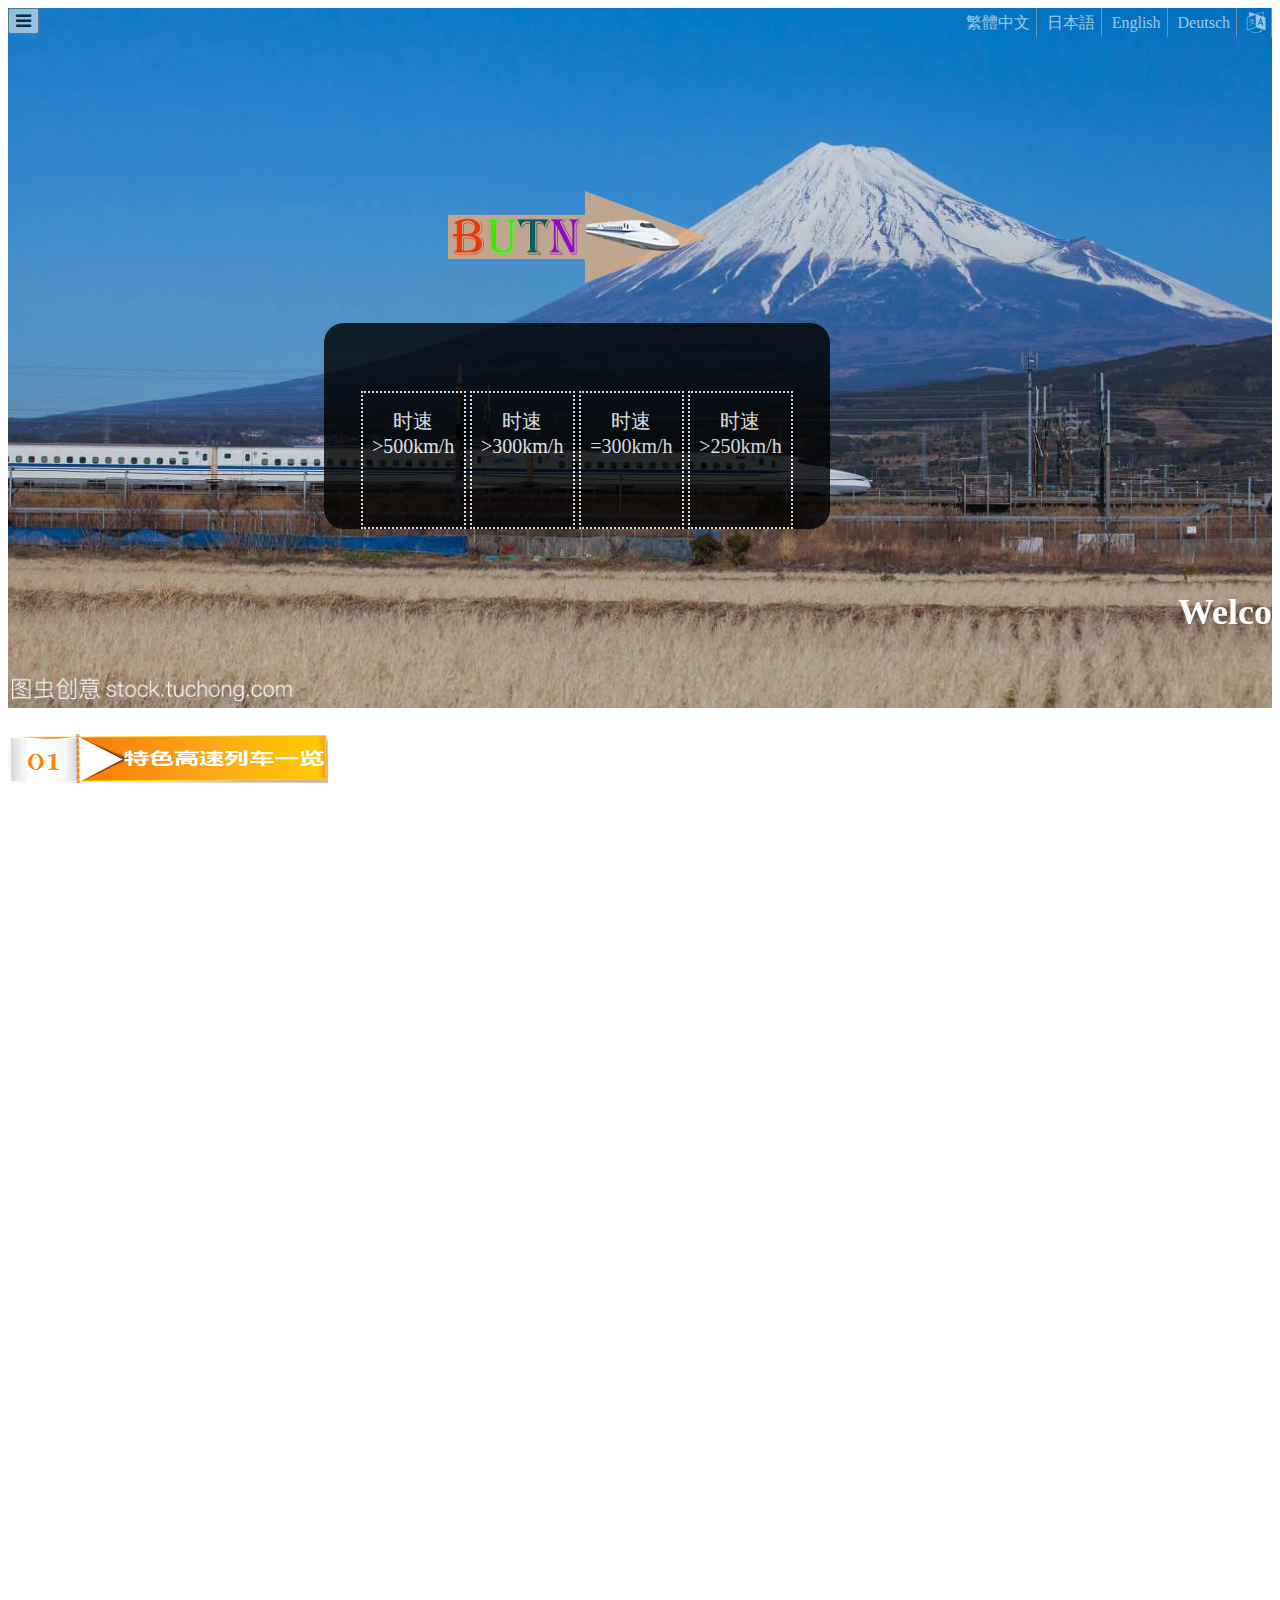
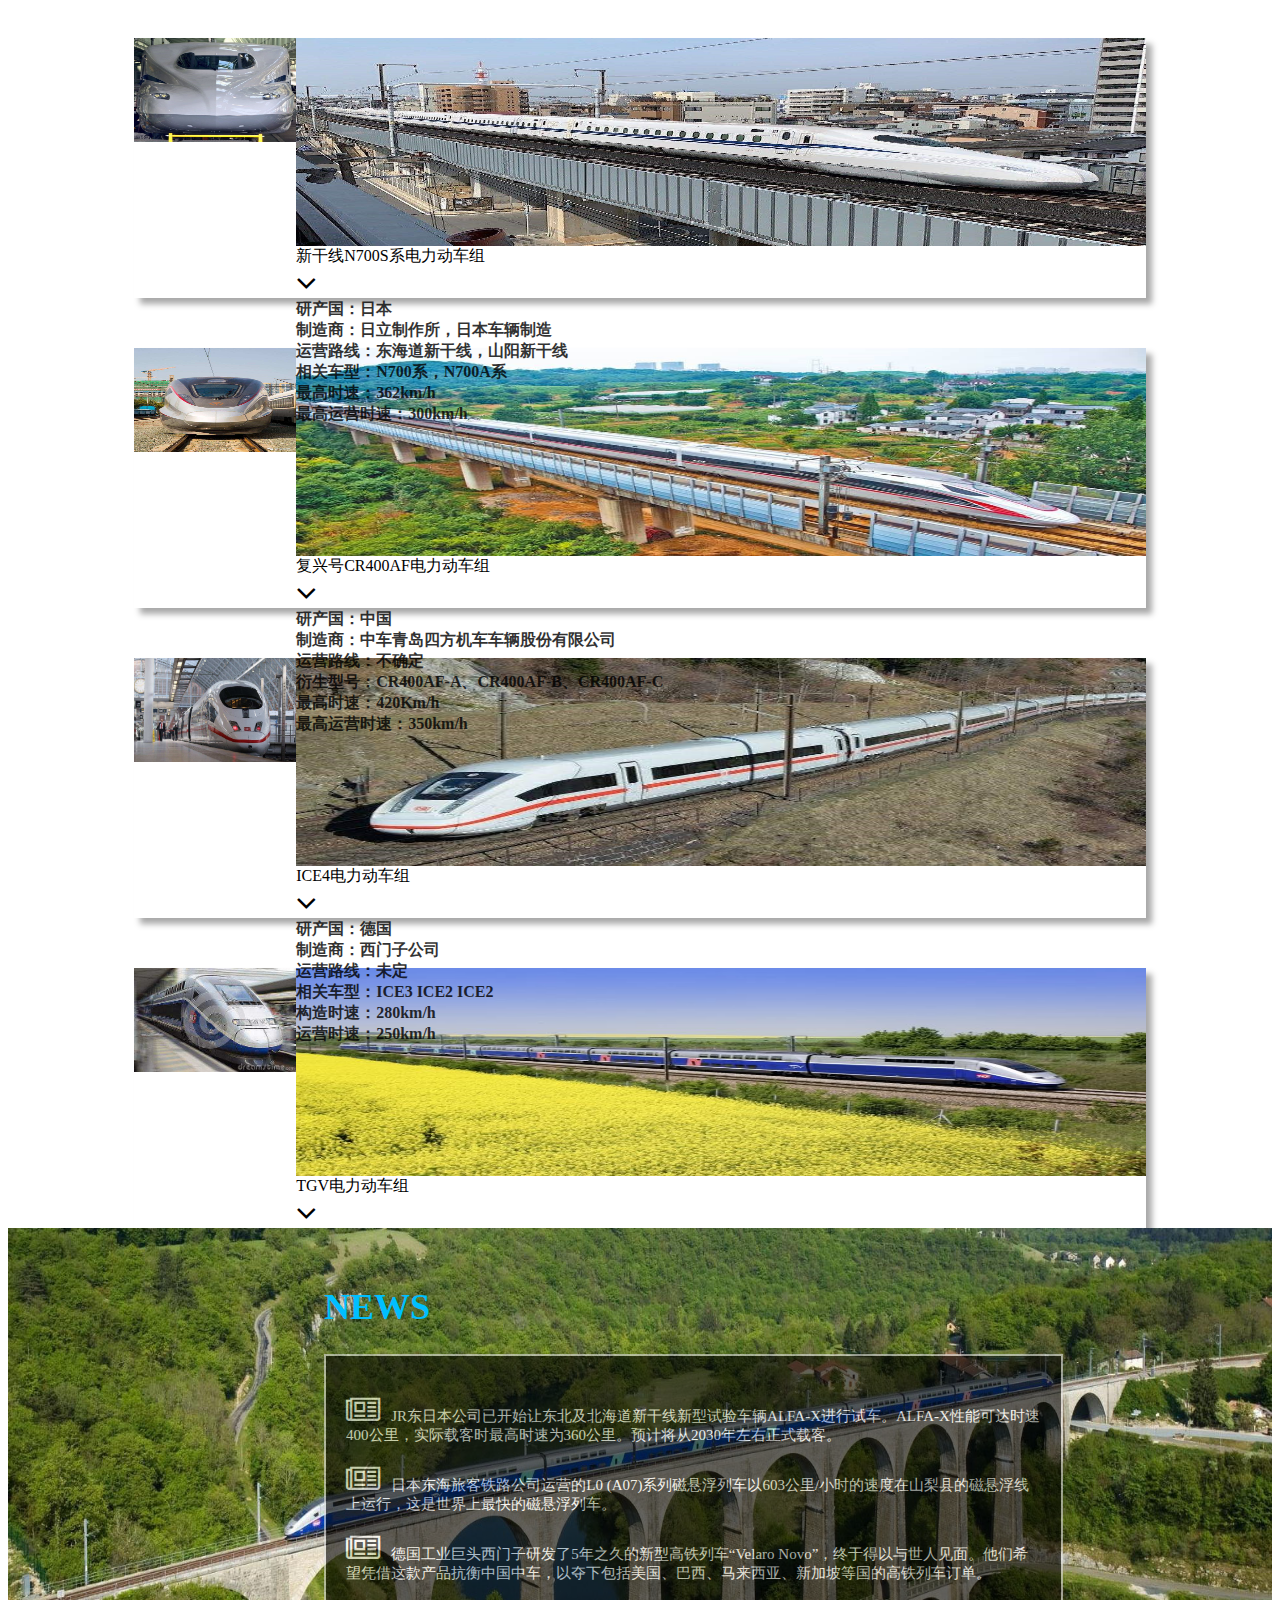
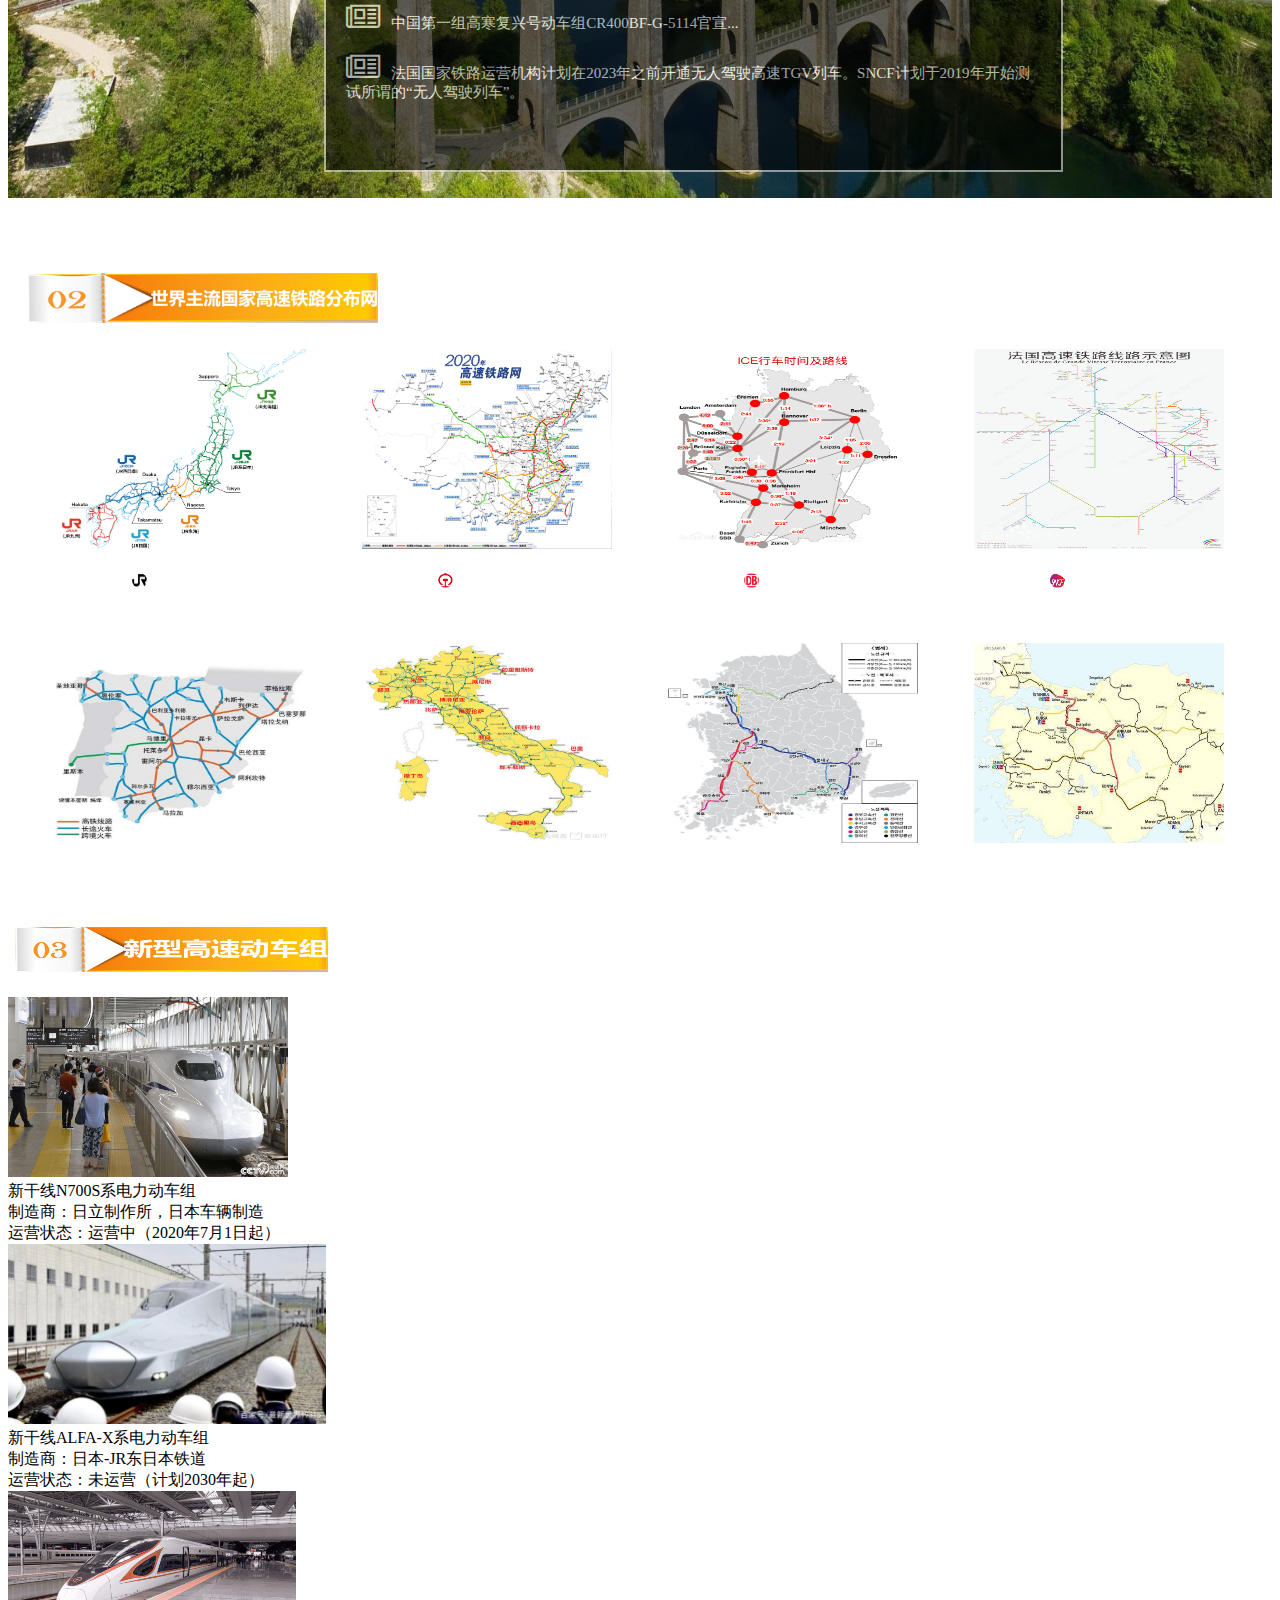
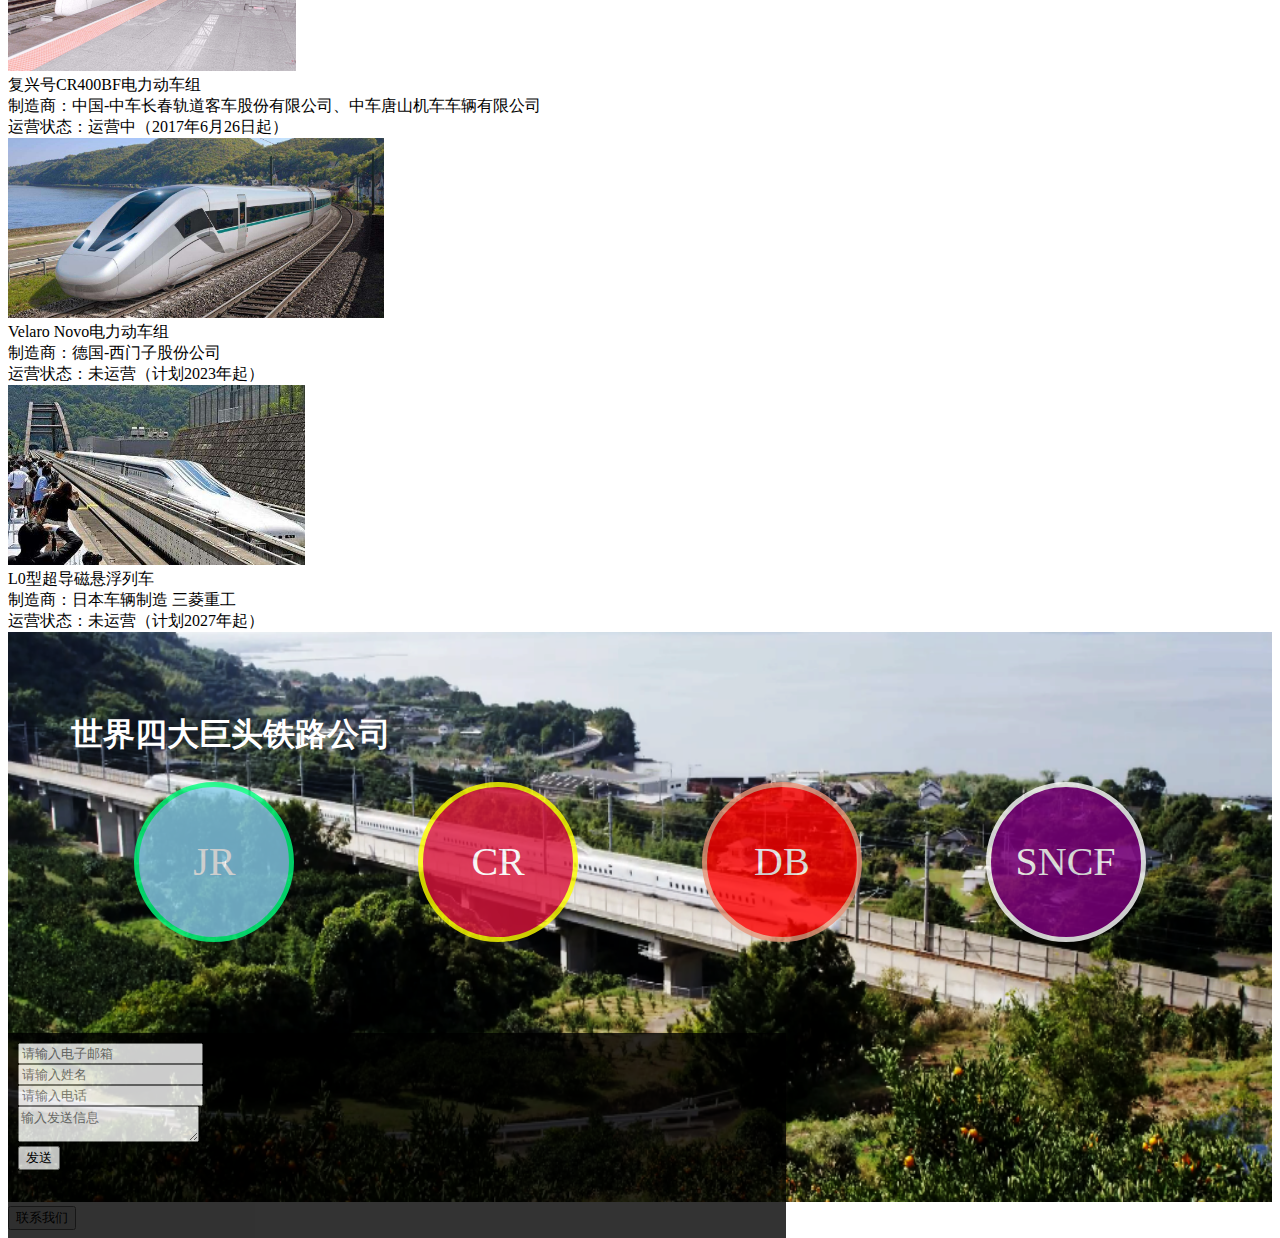
==== index.html @ 176cb18c "铁道文化" ====
<!DOCTYPE html>
<html lang="en">
<head>
    <meta charset="UTF-8">
    <meta name="viewport" content="width=device-width, initial-scale=1.0">
    <title>高铁文化</title>
    <link rel="stylesheet" href="https://cdn.jsdelivr.net/npm/bootstrap@4.5.0/dist/css/bootstrap.min.css" integrity="sha384-9aIt2nRpC12Uk9gS9baDl411NQApFmC26EwAOH8WgZl5MYYxFfc+NcPb1dKGj7Sk" crossorigin="anonymous">
    <link rel="stylesheet" href="css/index.css">
    <link rel="stylesheet" href="font-awesome/css/font-awesome.css">
    <link rel="icon" href="img/icon/LOGO2.png">
    
</head>
<body>
    <header>
      <div class="banner"><img src="img/banner1.jpg" width="100%" height="700"></div>
       <div class="nav">
           <button class="btn btn-dark" id="z-btn"><i class="fa fa-bars fa-lg" aria-hidden="true"></i></button>
           <div class="zhe">
            <a href="jr.html" target="_blank"><li>日本高速列车</li></a>
            <a href="cr.html" target="_blank"><li>中国高速列车</li></a>
            <a href="DB.html" target="_blank"><li>德国高速列车</li></a>
            <a href="SNCF.html" target="_blank"><li>法国高速列车</li></a>
           </div>
           <div class="lg">
               <a href="#" id="line"><span>繁體中文</span></a>
               <a href="#" id="line"><span>日本語</span></a>
               <a href="#" id="line"><span>English</span></a>
               <a href="#" id="line"><span>Deutsch</span></a>
               <a href="#" id="line"><span><i class="fa fa-language fa-lg" aria-hidden="true"></i></span></a>
           </div>
       </div>
       <div class="info">
           <div class="icon-text"><img src="img/icon/icon1.png"></div>
           <div class="information">
               <h4 class="text-center text-white">选择时速</h4>
               <span><a href="#">时速>500km/h</a></span>
               <span><a href="#">时速>300km/h</a></span>
               <span><a href="#">时速=300km/h</a></span>
               <span><a href="#">时速>250km/h</a></span>
           </div>
       </div>
       <div class="header-bottom">
         <marquee>Welcome to <strong>Bullet train</strong><img src="img/ICE3C.png" width="250" height="50"></marquee>
       </div>
       <div class="dialog">
           <img src="img/dialog1.png" width="170" height="70">
       </div>
    </header>
    <h5 class="text-right mt-0"><img src="img/title1.png" width="320" height="50"></h5>
    <div class="row mt-5 bg-light">
        <div class="col-3 bg-dark">
          <div class="menu-group">
            <h4>世界主流高铁动组车分类</h4>
            <div class="menu">
                <li class="title">JR日本新干线</li>
                <dl class="er">
                    <dt><i class="fa fa-minus" aria-hidden="true"></i> ALFA-X系</dt>
                    <dt><i class="fa fa-minus" aria-hidden="true"></i> L0型磁悬浮列车</dt>
                    <dt><i class="fa fa-minus" aria-hidden="true"></i> N700/N700S/N700A</dt>
                    <dt><i class="fa fa-minus" aria-hidden="true"></i> H5/E5系</dt>
                    <dt><i class="fa fa-minus" aria-hidden="true"></i> E6系</dt>
                    <dt><i class="fa fa-minus" aria-hidden="true"></i> E7/W7系</dt>
                    <dt><i class="fa fa-minus" aria-hidden="true"></i> 800系</dt>
                    <dt><i class="fa fa-minus" aria-hidden="true"></i> 700系</dt>
                    <dt><i class="fa fa-minus" aria-hidden="true"></i> 500系</dt>
                    <dt><i class="fa fa-minus" aria-hidden="true"></i> E4系</dt>
                    <dt><i class="fa fa-minus" aria-hidden="true"></i> E3系</dt>
                    <dt><i class="fa fa-minus" aria-hidden="true"></i> E2系</dt>
                    <dt><i class="fa fa-minus" aria-hidden="true"></i> 400系</dt>
                    <dt></dt>
                </dl>
                <li class="title">CR中国和谐/复兴号电力动车组</li>
                <dl class="er">
                    <dd><i class="fa fa-plus" aria-hidden="true"></i> CR系列（复兴号）</dd>
                    <dl class="er2">
                        <dt><i class="fa fa-minus" aria-hidden="true"></i> CR200J</dt>
                        <dt><i class="fa fa-minus" aria-hidden="true"></i> CR300AF/CR300BF</dt>
                        <dt><i class="fa fa-minus" aria-hidden="true"></i> CR400AF/CR400BF</dt>
                    </dl>
                    <dd><i class="fa fa-plus" aria-hidden="true"></i> CRH系列（和谐号）</dd>
                    <dl class="er2">
                        <dt><i class="fa fa-minus" aria-hidden="true"></i> CRH1</dt>
                        <dt><i class="fa fa-minus" aria-hidden="true"></i> CRH2</dt>
                        <dt><i class="fa fa-minus" aria-hidden="true"></i> CRH3</dt>
                        <dt><i class="fa fa-minus" aria-hidden="true"></i> CRH5</dt>
                        <dt><i class="fa fa-minus" aria-hidden="true"></i> CRH6</dt>
                        <dt><i class="fa fa-minus" aria-hidden="true"></i> CRH380</dt>
                    </dl>
                </dl>
                <li class="title">德国ICE电力动车组</li>
                <dl class="er">
                    <dt><i class="fa fa-minus" aria-hidden="true"></i> ICE1</dt>
                    <dt><i class="fa fa-minus" aria-hidden="true"></i> ICE2</dt>
                    <dt><i class="fa fa-minus" aria-hidden="true"></i> ICE3</dt>
                    <dt><i class="fa fa-minus" aria-hidden="true"></i> ICE4</dt>
                </dl>
                <li class="title">法国TGV电力动车组</li>
                <dl class="er">
                    <dt><i class="fa fa-minus" aria-hidden="true"></i> TGV3 V150</dt>
                    <dt><i class="fa fa-minus" aria-hidden="true"></i> TGV 4402</dt>
                    <dt><i class="fa fa-minus" aria-hidden="true"></i> 欧洲之星E320型</dt>
                </dl>
                

            </div><!--menu-->
        </div><!--menu-group-->
    </div><!--col-3-->
        <div class="col-9">
             <div class="train">
                <div class="icon"><img src="img/icon/N700.jpg" width="100%" height="100%" id="yuan"></div>
                <div class="box">
                    <div class="header"><img src="img/N700S.jpg" width="100%" height="100%"></div>
                    <div class="detail">
                        <p class="text-center">新干线N700S系电力动车组</p>
                        <p class="text-center" data-toggle="collapse" href="#collapseExample1"><i class="fa fa-angle-down fa-2x" aria-hidden="true"></i></p>
                        <div class="collapse" id="collapseExample1">
                            <div class="card card-body" style="opacity: 0.8;font-weight: bold;">
                               <div class="row">
                                   <div class="col-6">研产国：日本</div>
                                   <div class="col-6">制造商：日立制作所，日本车辆制造</div>
                                   <div class="col-6">运营路线：东海道新干线，山阳新干线</div>
                                   <div class="col-6">相关车型：N700系，N700A系</div>
                                   <div class="col-6">最高时速：362km/h</div>
                                   <div class="col-6">最高运营时速：300km/h</div>
                               </div>

                            </div>
                          </div>
                    </div>
                </div>
             </div>
             <div class="train">
                <div class="icon"><img src="img/icon/CR400AF.jpg" width="100%" height="100%"></div>
                <div class="box">
                    <div class="header"><img src="img/CR400AF.jpg" width="100%" height="100%"></div>
                    <div class="detail">
                        <p class="text-center">复兴号CR400AF电力动车组</p>
                        <p class="text-center" data-toggle="collapse" href="#collapseExample2"><i class="fa fa-angle-down fa-2x" aria-hidden="true"></i></p>
                        <div class="collapse" id="collapseExample2">
                            <div class="card card-body" style="opacity: 0.8;font-weight: bold;">
                               <div class="row">
                                   <div class="col-6">研产国：中国</div>
                                   <div class="col-6">制造商：中车青岛四方机车车辆股份有限公司</div>
                                   <div class="col-6">运营路线：不确定</div>
                                   <div class="col-6">衍生型号：CR400AF-A、CR400AF-B、CR400AF-C</div>
                                   <div class="col-6">最高时速：420Km/h</div>
                                   <div class="col-6">最高运营时速：350km/h</div>
                               </div>

                            </div>
                          </div>
                    </div>
                </div>
             </div>
             <div class="train">
                <div class="icon"><img src="img/icon/ICE3.jpg" width="100%" height="100%"></div>
                <div class="box">
                    <div class="header"><img src="img/ICE4.jpg" width="100%" height="100%"></div>
                    <div class="detail">
                        <p class="text-center">ICE4电力动车组</p>
                        <p class="text-center" data-toggle="collapse" href="#collapseExample3"><i class="fa fa-angle-down fa-2x" aria-hidden="true"></i></p>
                        <div class="collapse" id="collapseExample3">
                            <div class="card card-body" style="opacity: 0.8;font-weight: bold;">
                               <div class="row">
                                   <div class="col-6">研产国：德国</div>
                                   <div class="col-6">制造商：西门子公司</div>
                                   <div class="col-6">运营路线：未定</div>
                                   <div class="col-6">相关车型：ICE3 ICE2 ICE2</div>
                                   <div class="col-6">构造时速：280km/h</div>
                                   <div class="col-6">运营时速：250km/h</div>
                               </div>

                            </div>
                          </div>
                    </div>
                </div>
             </div>
             <div class="train">
                <div class="icon"><img src="img/icon/TGV.jpg" width="100%" height="100%"></div>
                <div class="box">
                    <div class="header"><img src="img/TGV.jpg" width="100%" height="100%"></div>
                    <div class="detail">
                        <p class="text-center">TGV电力动车组</p>
                        <p class="text-center" data-toggle="collapse" href="#collapseExample4"><i class="fa fa-angle-down fa-2x" aria-hidden="true"></i></p>
                        <div class="collapse" id="collapseExample4">
                            <div class="card card-body" style="opacity: 0.8;font-weight: bold;z-index: 10;">
                               <div class="row">
                                   <div class="col-6">研产国：法国</div>
                                   <div class="col-6">制造商：阿尔斯通公司 国营公司SNCF</div>
                                   <div class="col-6">技术出口：荷兰、韩国、西班牙、英国及美国</div>
                                   <div class="col-6">相关车型：N700系，N700A系</div>
                                   <div class="col-6">最高时速：574.8km/h</div>
                                   <div class="col-6">最高运营时速：320 km/h</div>
                               </div>

                            </div>
                          </div>
                    </div>
                </div>
             </div>


        </div><!--col-9-->
    </div><!--row-->

    <div class="news">
        <img src="img/302238.jpg" class="mt-3" width="100%" height="570">
        <div class="news-title">NEWS</div>
        <div class="news-content">
            <p><i class="fa fa-newspaper-o fa-2x" aria-hidden="true"></i>&nbsp;&nbsp;&nbsp;JR东日本公司已开始让东北及北海道新干线新型试验车辆ALFA-X进行试车。ALFA-X性能可达时速400公里，实际载客时最高时速为360公里。预计将从2030年左右正式载客。</p>
            <p><i class="fa fa-newspaper-o fa-2x" aria-hidden="true"></i>&nbsp;&nbsp;&nbsp;日本东海旅客铁路公司运营的L0 (A07)系列磁悬浮列车以603公里/小时的速度在山梨县的磁悬浮线上运行，这是世界上最快的磁悬浮列车。</p>
            <p><i class="fa fa-newspaper-o fa-2x" aria-hidden="true"></i>&nbsp;&nbsp;&nbsp;德国工业巨头西门子研发了5年之久的新型高铁列车“Velaro Novo”，终于得以与世人见面。他们希望凭借这款产品抗衡中国中车，以夺下包括美国、巴西、马来西亚、新加坡等国的高铁列车订单。</p>
            <p><i class="fa fa-newspaper-o fa-2x" aria-hidden="true"></i>&nbsp;&nbsp;&nbsp;中国第一组高寒复兴号动车组CR400BF-G-5114官宣... </p>
            <p><i class="fa fa-newspaper-o fa-2x" aria-hidden="true"></i>&nbsp;&nbsp;&nbsp;法国国家铁路运营机构计划在2023年之前开通无人驾驶高速TGV列车。SNCF计划于2019年开始测试所谓的“无人驾驶列车”。</p>
        </div>
    </div>
    <div class="map">
        <h4 class="mt-0"><img src="img/title2.png" width="350" height="50"></h4>
        <div class="map-body">
            <div class="map-item">
                <img src="img/jr-map.png" width="300" height="250">
                <div class="l-button"><a class="btn btn-success border" href="img/jr-map.png" target="_blank"><img src="img/JR.png" width="20" height="20">日本高速铁路</a></div>
            </div>
            <div class="map-item">
                <img src="img/中国高铁网 (2).png" width="300" height="250">
                <div class="l-button"><a class="btn btn-success border" href="img/中国高铁网 (2).png" target="_blank"><img src="img/CR.png" width="20" height="20">中国高速铁路</a></div>
            </div>
            <div class="map-item">
                <img src="img/德国高铁网.jpg" width="300" height="250">
                <div class="l-button"><a class="btn btn-success border" href="img/德国高铁网.jpg" target="_blank"><img src="img/DB.jpg" width="20" height="20">德国高速铁路</a></div>
            </div>
            <div class="map-item">
                <img src="img/法国高铁网.png" width="300" height="250">
                <div class="l-button"><a class="btn btn-success border" href="img/法国高铁网.png" target="_blank"><img src="img/SNCF.png" width="20" height="20">法国高速铁路</a></div>
            </div>
        </div>
        <div class="map-body2">
            <div class="map-item">
                <img src="img/西班牙高铁网.jpg" width="300" height="250">
                <div class="l-button"><a class="btn btn-success border" href="img/西班牙高铁网.jpg" target="_blank">AVE西班牙高速铁路</a></div>
            </div>
            <div class="map-item">
                <img src="img/意大利高铁线路.jpg" width="300" height="250">
                <div class="l-button"><a class="btn btn-success border" href="img/意大利高铁线路.jpg" target="_blank">TAV意大利高速铁路</a></div>
            </div>
            <div class="map-item">
                <img src="img/韩国高铁线路.jpg" width="300" height="250">
                <div class="l-button"><a class="btn btn-success border" href="img/韩国高铁线路.jpg" target="_blank">KTX韩国高速铁道</a></div>
            </div>
            <div class="map-item">
                <img src="img/土耳其高铁网.jpg" width="300" height="250">
                <div class="l-button"><a class="btn btn-success border" href="img/土耳其高铁网.jpg" target="_blank">土耳其高速铁路</a></div>
            </div>
        </div>
    </div>
    <h4 class="mt-0"><img src="img/title3.png" width="320" height="45"></h4>
       <div class="card-group text-center">
           <div class="card">
               <img src="img/N700S电力.jpg" height="180" class="rounded">
               <div class="card-body">
                   <p class="font-weight-bold">新干线N700S系电力动车组</h5>
                   <p>制造商：日立制作所，日本车辆制造</p>
                   <p>运营状态：运营中（2020年7月1日起）</p>
               </div>
           </div>
           <div class="card">
            <img src="img/ALFA-X系.jpeg" height="180" class="rounded">
            <div class="card-body">
                   <p class="font-weight-bold">新干线ALFA-X系电力动车组</p>
                   <p>制造商：日本-JR东日本铁道</p>
                   <p>运营状态：未运营（计划2030年起）</p>
            </div>
        </div>
        <div class="card">
            <img src="img/CR400BF.jpg" height="180" class="rounded">
            <div class="card-body">
                   <p class="font-weight-bold">复兴号CR400BF电力动车组</p>
                   <p>制造商：中国-中车长春轨道客车股份有限公司、中车唐山机车车辆有限公司</p>
                   <p>运营状态：运营中（2017年6月26日起）</p>
            </div>
        </div>
        <div class="card">
            <img src="img/Velaro Novo.jpg" height="180" class="rounded">
            <div class="card-body">
                   <p class="font-weight-bold">Velaro Novo电力动车组</p>
                   <p>制造商：德国-西门子股份公司</p>
                   <p>运营状态：未运营（计划2023年起）</p>
            </div>
        </div>
        <div class="card">
            <img src="img/L0型磁悬浮列车.jpg" height="180" class="rounded">
            <div class="card-body">
                   <p class="font-weight-bold">L0型超导磁悬浮列车</p>
                   <p>制造商：日本车辆制造 三菱重工</p>
                   <p>运营状态：未运营（计划2027年起）</p>
            </div>
        </div>

       </div>

    <footer class="foot">
        <img src="img/捕获.PNG" width="100%" height="570">
        <h1>世界四大巨头铁路公司</h1>
        <div class="foot-content">
            <div class="circle-group">
                <a href="https://www.jreast.co.jp/sc/" target="_blank"><div class="circle1" data-toggle="tooltip" data-placement="bottom" title="JR日本铁路公司">JR</div></a>
                <a href="http://www.china-railway.com.cn/" target="_blank"><div class="circle2" data-toggle="tooltip" data-placement="bottom" title="CR中国国家铁路集团有限公司">CR</div></a>
                <a href="https://www.bahn.de/p/view/index.shtml" target="_blank"><div class="circle3" data-toggle="tooltip" data-placement="bottom" title="DB德国联邦铁路公司">DB</div></a>
                <a href="https://www.sncf.com/fr" target="_blank"><div class="circle4" data-toggle="tooltip" data-placement="bottom" title="SNCF法国国营铁路公司">SNCF</div></a>
            </div>
               
        </div>
        <button type="button" id="btn" class="btn btn-success position-absolute" style="top: 60%;left: 0;" >联系我们</button>
        <form class="rounded" id="form" style="position: absolute;width:60%;height:185px;top: 67%;left: 0;padding: 10px;background-color: black;opacity: 0.8;">
            <div class="row">
                <div class="col-4">
                    <div class="form-group">
                        <input type="email" class="form-control" id="exampleFormControlInput1" placeholder="请输入电子邮箱">
                      </div>
                </div>
                <div class="col-4">
                    <div class="form-group">
                        <input type="text" class="form-control" id="exampleFormControlInput1" placeholder="请输入姓名">
                      </div>
                </div>
                <div class="col-4">
                    <div class="form-group">
                        <input type="tel" class="form-control" id="exampleFormControlInput1" placeholder="请输入电话">
                      </div>
                </div>
                <div class="col-12">
                    <div class="form-group">
                        <textarea class="form-control" id="exampleFormControlTextarea1" rows="2" placeholder="输入发送信息"></textarea>
                      </div>
                </div>
                <button type="submit" class="btn btn-secondary text-center ml-3">发送</button>
            </div>
         </form>
    </footer>


<script src="https://cdn.jsdelivr.net/npm/jquery@3.5.1/dist/jquery.slim.min.js" integrity="sha384-DfXdz2htPH0lsSSs5nCTpuj/zy4C+OGpamoFVy38MVBnE+IbbVYUew+OrCXaRkfj" crossorigin="anonymous"></script>
<script src="https://cdn.jsdelivr.net/npm/popper.js@1.16.0/dist/umd/popper.min.js" integrity="sha384-Q6E9RHvbIyZFJoft+2mJbHaEWldlvI9IOYy5n3zV9zzTtmI3UksdQRVvoxMfooAo" crossorigin="anonymous"></script>
<script src="https://cdn.jsdelivr.net/npm/bootstrap@4.5.0/dist/js/bootstrap.min.js" integrity="sha384-OgVRvuATP1z7JjHLkuOU7Xw704+h835Lr+6QL9UvYjZE3Ipu6Tp75j7Bh/kR0JKI" crossorigin="anonymous"></script>
<script>

    $("#z-btn").click(function(){
        $(".zhe").toggle("slow");
    });
    $(function () {
  $('[data-toggle="tooltip"]').tooltip()
})
$("#btn").click(function(){
    $("#form").toggle("slow");
});
$("#z-btn").hover(function(){
    $(".dialog").toggle("slow");
});
</script>
</body>
</html>
---- css/index.css ----
header{
    position: relative;
}
.banner{
    margin: 0px;
    padding: 0px;
}
.info{
    position: absolute;
    top: 26%;
    left: 25%;
    width: 40%;
    height: 45%;
}
.header-bottom{
    position: absolute;
    bottom: 10%;
    right:0;
    color: white;
    font-size: 36px;
    font-weight: bolder;
}
.information{
    background-color:black;
    opacity: 0.8;
    height: 65%;
    text-align: center;
    border-radius: 20px 20px 20px 20px;
}
.information span{
    display: inline-block;
    width: 20%;
    border: 2px dotted white;
    height: 58%;
    background-color:black;
    margin-top: 5%;
    padding-top: 3%;
    color: white;
    font-size: 20px;
}
.information span:hover{
    background-color:darkturquoise;
}
.dialog{
    position: absolute;
    top:6%;
    left: 1%;
    display: none;
}
.icon-text{
    text-align: center;
    height: 35%;
}
.nav{
    width: 100%;
    position: absolute;
    top: 0;
    left: 0;
    display: flex;
    justify-content: space-between;
    opacity: 0.6;
}
.lg{
    color: white;
    margin-top: 5px;
}
.lg>span{
    padding: 6px;
    display: inline-block;
    border-right: 1px solid darkgrey;
}
.lg>a:hover{
    color: red;
}
.lg>a{
    color: white;
    text-decoration: none;
    padding: 6px;
    border-right: 1px solid darkgrey;
}

li{
    list-style: none;
}
.zhe{
    position: absolute;
    padding-top: 10px;
    padding-bottom: 10px;
    top: 35px;
    left: 0;
    background-color: black;
   color: white;
   width: 10%;
   text-align: center;
   display: none;
}
a{
    color: white;
    text-decoration: none;
}
a:hover{
    color: white;
    text-decoration: none;
}
.zhe li{
    margin-top: 5px;
}
.zhe li:hover{
    background-color:red;
    border-radius: 10px 10px 10px 10px;
    color:cornsilk;
    text-decoration: none;
}
.menu{
    margin-top: 10px;
    padding: 10px;
}
.menu li{
    list-style: square;
}
.title{
    font-size: 17px;
}
.er{
    margin-left: 50px;
}
.er2{
    margin-left: 30px;
}
.train{
    display: flex;
    margin-left: 10%;
    margin-top: 50px;
    width: 80%;
    height: 280px;
    box-shadow:darkgray 6px 6px 6px;
}
.icon{
    width: 16%;
    height: 40%;
    background-color: darkred;
}
.box{
    width: 84%;
}
.header{
    width: 100%;
    height: 80%;
}
.menu-group{
   margin-top: 100px;
   height: 700px;
    overflow-y: scroll;
    color: white;
}
p{
    margin: 0px;
    padding: 0px;
}
.news{
    position: relative;
}
.news-content{
    position: absolute;
    width: 55%;
    height: 65%;
    top: 22%;
    left: 25%;
    background-color: black;
    border: 2px solid #E0E0E0;
    opacity: 0.6;
    color: white;
    padding: 20px;
}
.news-content p{
    margin-top: 20px;
    
}
.news-title{
    font-size: 36px;
    color:deepskyblue;
    font-weight: bolder;
    position: absolute;
    top: 10%;
    left: 25%;
}
.map{
    margin-top: 30px;
    padding: 20px;
}
.map>h4{
    color:dodgerblue;
}
.map-body{
    margin-top: 20px;
    display: flex;
    justify-content: space-around;
}
.map-body2{
    margin-top: 50px;
    display: flex;
    justify-content: space-around;
}
.l-button{
    margin-top: 20px;
    text-align: center;
}
.l-button img{
    border-radius: 50%;
} 
.border{
    border-radius: 20px 20px 20px 20px;
    width: 200px;
}
.card:hover{
    background-color:coral;
    border:2px solid coral;
    color: white;

}
.foot{
    position: relative;
}
.foot-content{
    position: absolute;
    width: 80%;
    height: 65%;
   /* background-color: black;*/
    opacity: 0.8;
    top: 25%;
    left: 10%;

}
.foot h1{
    position: absolute;
    top: 10%;
    left: 5%;
    color: white;
}
.circle-group{
    display: flex;
    justify-content: space-between;
}
.circle1,.circle2,.circle3,.circle4{
    width:150px;
    height: 150px;
    border-radius: 50%;
    color:white;
    font-size: 40px;
    text-align: center;
   line-height: 150px;
}
.circle1{
    background-color: skyblue;
    border:5px solid springgreen;
}
.circle2{
    background-color: crimson;
    border:5px solid yellow;
}
.circle3{
    background-color: red;
    border:5px solid darksalmon;
}
.circle4{
    background-color: purple;
    border:5px solid white;
}
#line:hover{
    text-decoration:underline;
}
/*媒体查询（响应式布局）*/
@media screen and (max-width:1366px) and (min-width:768px){
    .train{
        height: 260px;
    }
    .map-item img{

         width: 250px;
         height: 200px;

     }
     .border{
         width: 150px;
         font-size: 14px;
     }
     .news-content p{
         font-size: 15px;
     }
     .l-button img{
        width: 15px;
        height: 15px;
    } 
    .circle1,.circle2,.circle3,.circle4{
        width: 150px;
        height: 150px;
        line-height: 150px;
    }
    }
@media screen and (max-width:768px) and (min-width:320px){
    .train{
        height:180px;
    }
    .map-item img{ 
      width: 180px;
      height: 130px;
    }
    .news-content p{
        font-size: 12px;
    }
    .border{
        width: 120px;
        font-size: 8px;
    }
    .l-button img{
        width: 12px;
        height: 12px;
    } 
    .circle1,.circle2,.circle3,.circle4{
        width: 100px;
        height: 100px;
        line-height: 100px;
        font-size: 26px;
    }
}
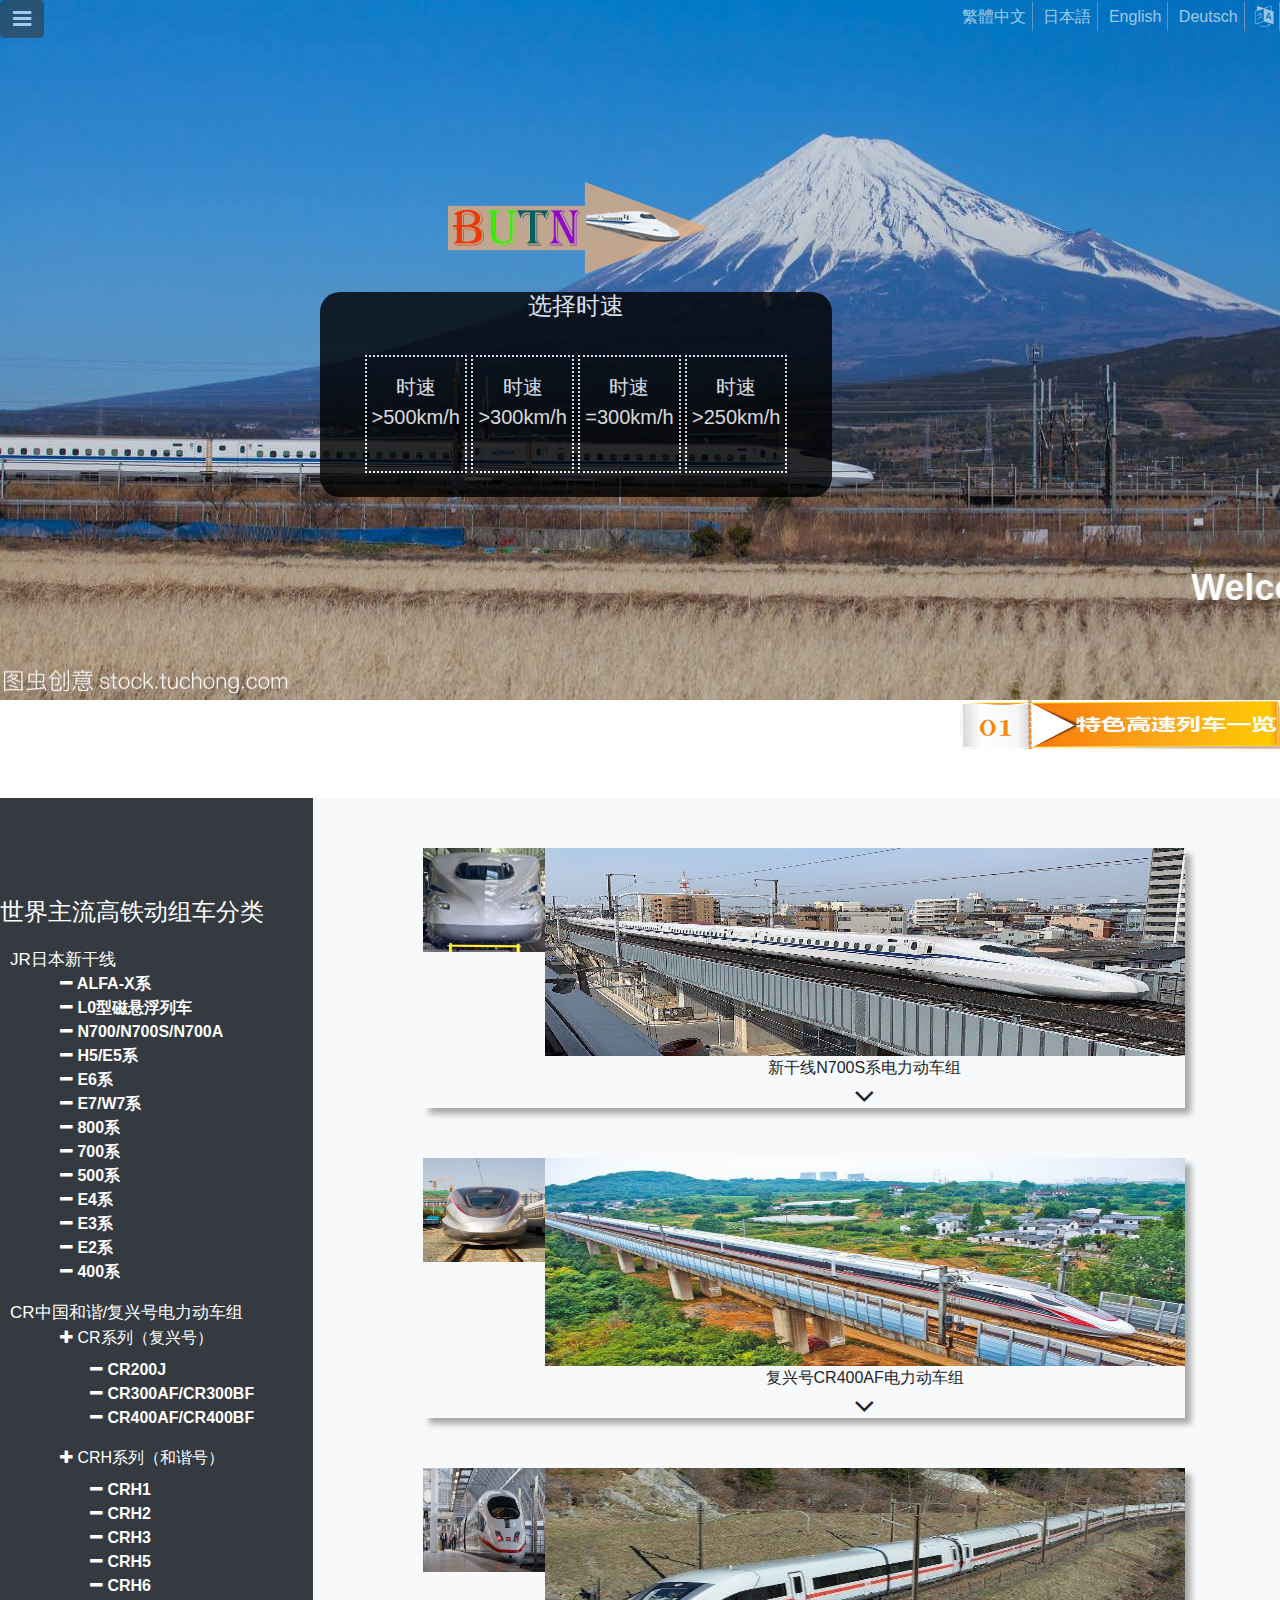
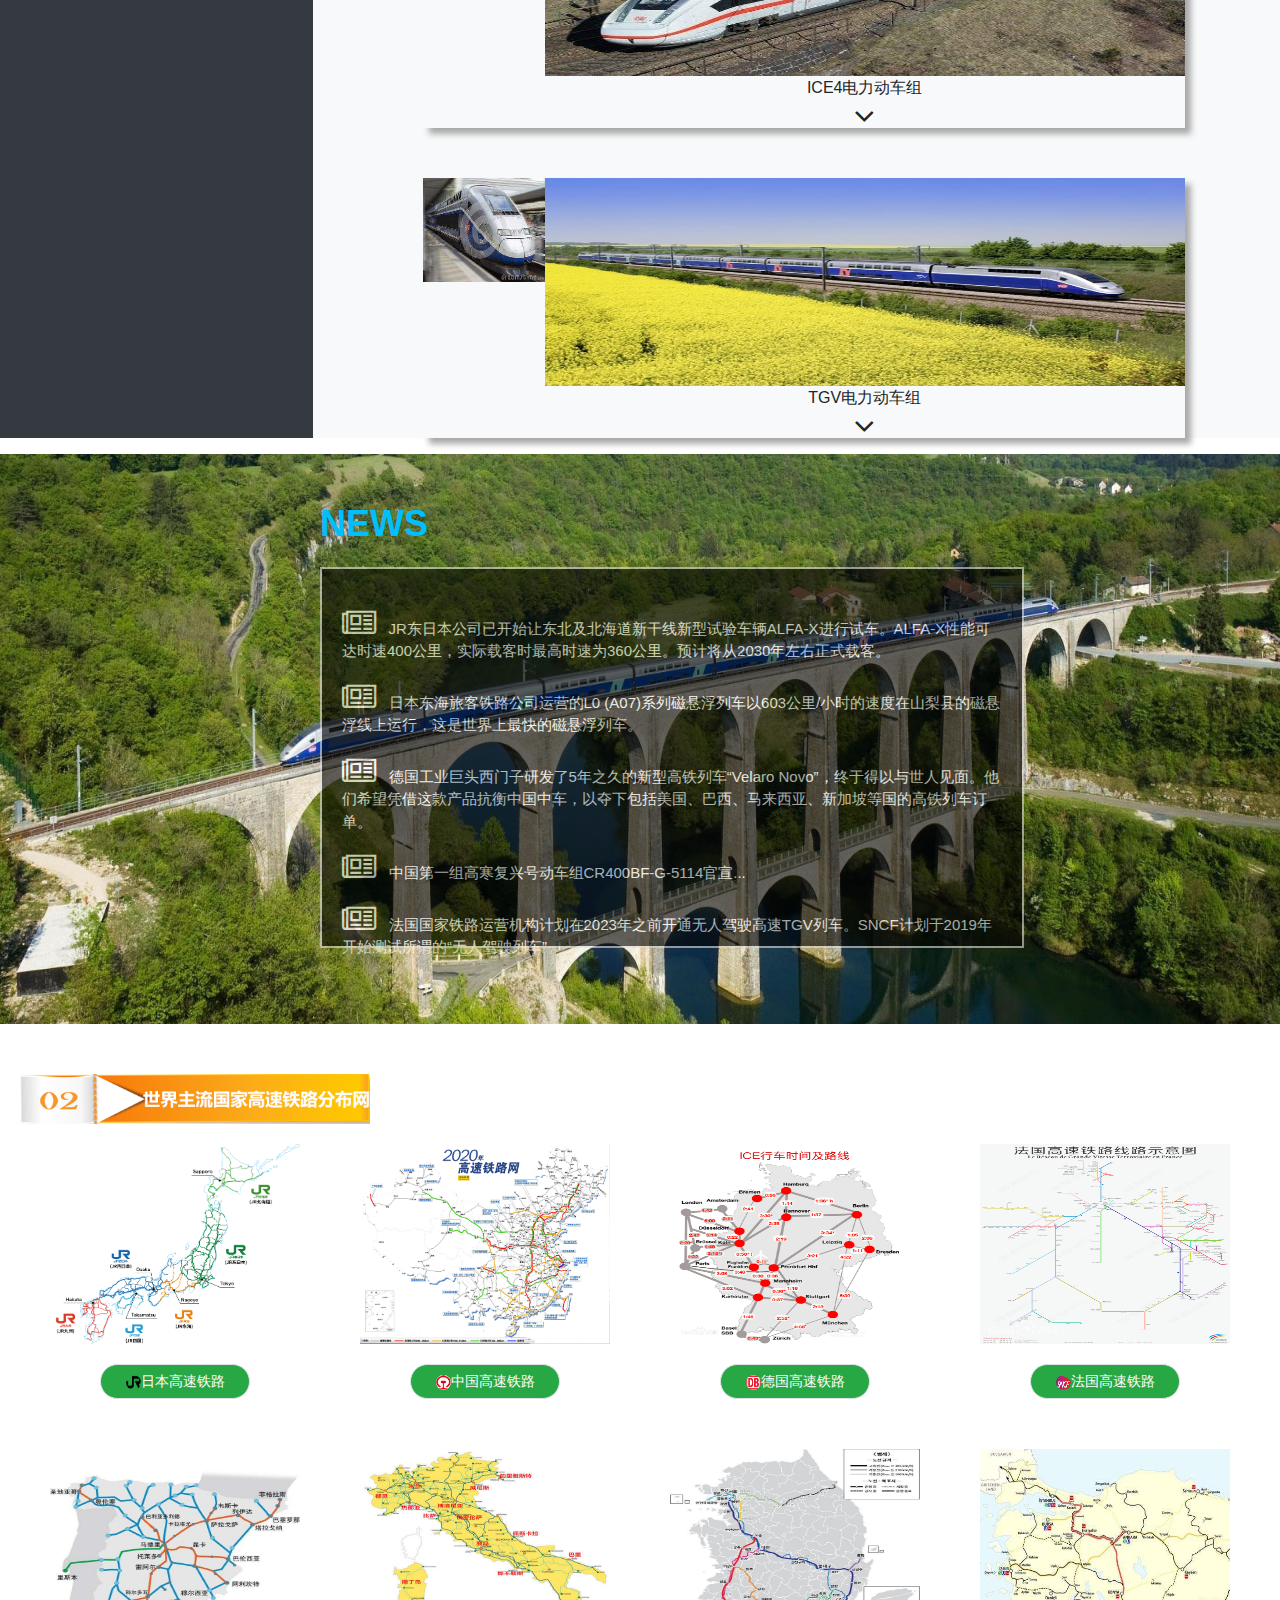
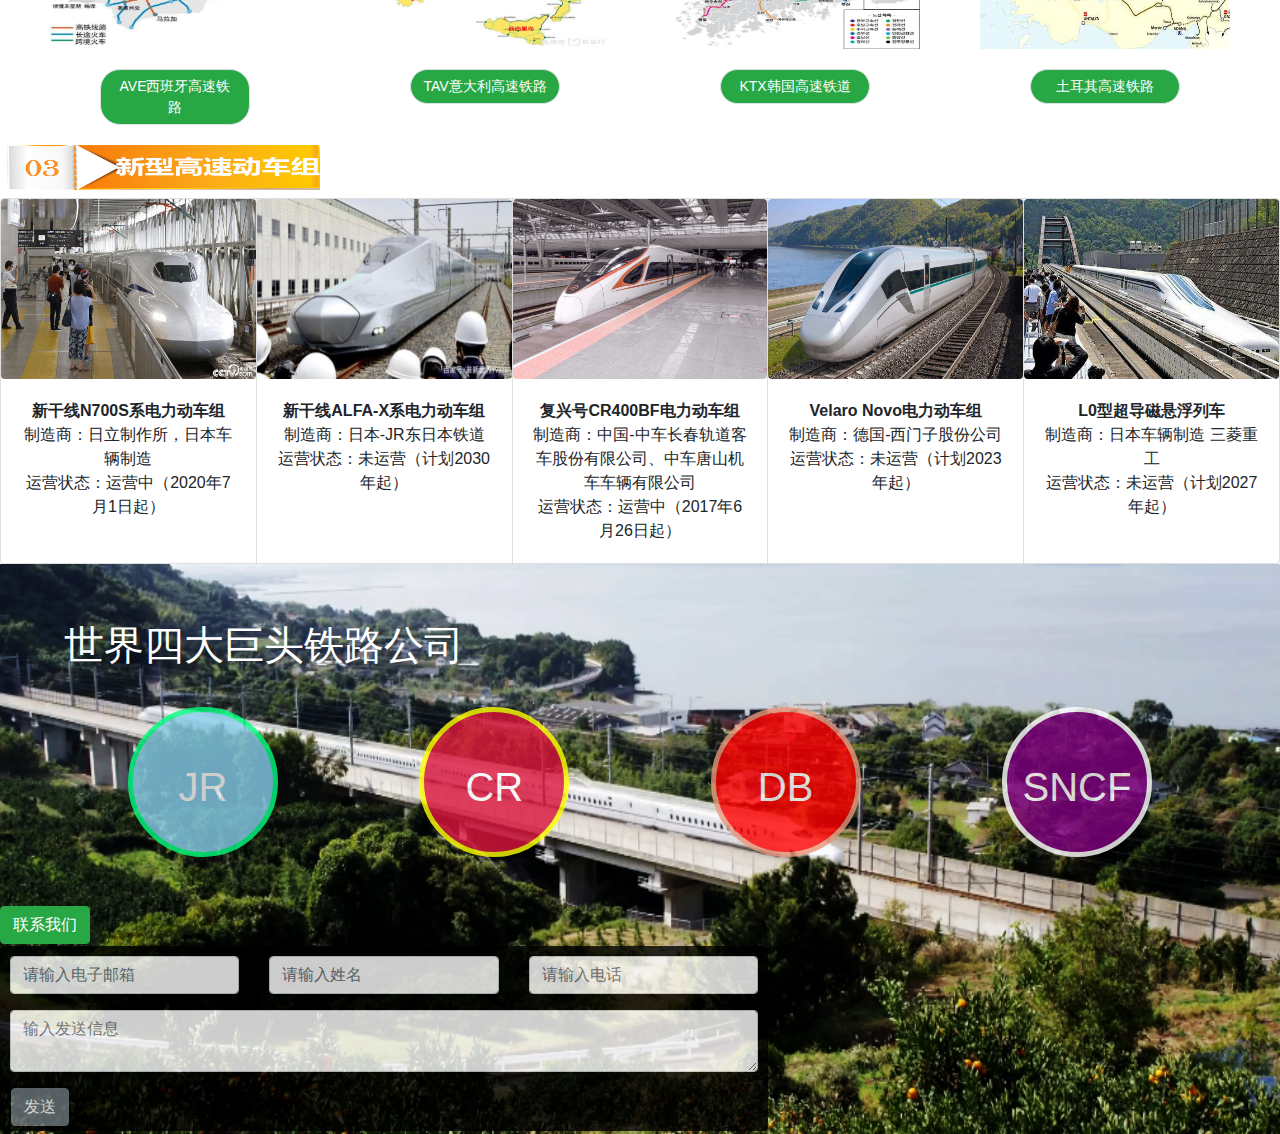
==== commit b3410cf7: "修复框架" ====
--- a/index.html
+++ b/index.html
@@ -1,112 +1,125 @@
 <!DOCTYPE html>
 <html lang="en">
+
 <head>
     <meta charset="UTF-8">
     <meta name="viewport" content="width=device-width, initial-scale=1.0">
     <title>高铁文化</title>
-    <link rel="stylesheet" href="https://cdn.jsdelivr.net/npm/bootstrap@4.5.0/dist/css/bootstrap.min.css" integrity="sha384-9aIt2nRpC12Uk9gS9baDl411NQApFmC26EwAOH8WgZl5MYYxFfc+NcPb1dKGj7Sk" crossorigin="anonymous">
+    <link rel="stylesheet" href="css/bootstrap.min.css">
     <link rel="stylesheet" href="css/index.css">
     <link rel="stylesheet" href="font-awesome/css/font-awesome.css">
     <link rel="icon" href="img/icon/LOGO2.png">
-    
+
 </head>
+
 <body>
     <header>
-      <div class="banner"><img src="img/banner1.jpg" width="100%" height="700"></div>
-       <div class="nav">
-           <button class="btn btn-dark" id="z-btn"><i class="fa fa-bars fa-lg" aria-hidden="true"></i></button>
-           <div class="zhe">
-            <a href="jr.html" target="_blank"><li>日本高速列车</li></a>
-            <a href="cr.html" target="_blank"><li>中国高速列车</li></a>
-            <a href="DB.html" target="_blank"><li>德国高速列车</li></a>
-            <a href="SNCF.html" target="_blank"><li>法国高速列车</li></a>
-           </div>
-           <div class="lg">
-               <a href="#" id="line"><span>繁體中文</span></a>
-               <a href="#" id="line"><span>日本語</span></a>
-               <a href="#" id="line"><span>English</span></a>
-               <a href="#" id="line"><span>Deutsch</span></a>
-               <a href="#" id="line"><span><i class="fa fa-language fa-lg" aria-hidden="true"></i></span></a>
-           </div>
-       </div>
-       <div class="info">
-           <div class="icon-text"><img src="img/icon/icon1.png"></div>
-           <div class="information">
-               <h4 class="text-center text-white">选择时速</h4>
-               <span><a href="#">时速>500km/h</a></span>
-               <span><a href="#">时速>300km/h</a></span>
-               <span><a href="#">时速=300km/h</a></span>
-               <span><a href="#">时速>250km/h</a></span>
-           </div>
-       </div>
-       <div class="header-bottom">
-         <marquee>Welcome to <strong>Bullet train</strong><img src="img/ICE3C.png" width="250" height="50"></marquee>
-       </div>
-       <div class="dialog">
-           <img src="img/dialog1.png" width="170" height="70">
-       </div>
+        <div class="banner"><img src="img/banner1.jpg" width="100%" height="700"></div>
+        <div class="nav">
+            <button class="btn btn-dark" id="z-btn"><i class="fa fa-bars fa-lg" aria-hidden="true"></i></button>
+            <div class="zhe">
+                <a href="jr.html" target="_blank">
+                    <li>日本高速列车</li>
+                </a>
+                <a href="cr.html" target="_blank">
+                    <li>中国高速列车</li>
+                </a>
+                <a href="DB.html" target="_blank">
+                    <li>德国高速列车</li>
+                </a>
+                <a href="SNCF.html" target="_blank">
+                    <li>法国高速列车</li>
+                </a>
+            </div>
+            <div class="lg">
+                <a href="#" id="line"><span>繁體中文</span></a>
+                <a href="#" id="line"><span>日本語</span></a>
+                <a href="#" id="line"><span>English</span></a>
+                <a href="#" id="line"><span>Deutsch</span></a>
+                <a href="#" id="line"><span><i class="fa fa-language fa-lg" aria-hidden="true"></i></span></a>
+            </div>
+        </div>
+        <div class="info">
+            <div class="icon-text"><img src="img/icon/icon1.png"></div>
+            <div class="information">
+                <h4 class="text-center text-white">选择时速</h4>
+                <span><a href="#">时速>500km/h</a></span>
+                <span><a href="#">时速>300km/h</a></span>
+                <span><a href="#">时速=300km/h</a></span>
+                <span><a href="#">时速>250km/h</a></span>
+            </div>
+        </div>
+        <div class="header-bottom">
+            <marquee>Welcome to <strong>Bullet train</strong><img src="img/ICE3C.png" width="250" height="50"></marquee>
+        </div>
+        <div class="dialog">
+            <img src="img/dialog1.png" width="170" height="70">
+        </div>
     </header>
     <h5 class="text-right mt-0"><img src="img/title1.png" width="320" height="50"></h5>
     <div class="row mt-5 bg-light">
         <div class="col-3 bg-dark">
-          <div class="menu-group">
-            <h4>世界主流高铁动组车分类</h4>
-            <div class="menu">
-                <li class="title">JR日本新干线</li>
-                <dl class="er">
-                    <dt><i class="fa fa-minus" aria-hidden="true"></i> ALFA-X系</dt>
-                    <dt><i class="fa fa-minus" aria-hidden="true"></i> L0型磁悬浮列车</dt>
-                    <dt><i class="fa fa-minus" aria-hidden="true"></i> N700/N700S/N700A</dt>
-                    <dt><i class="fa fa-minus" aria-hidden="true"></i> H5/E5系</dt>
-                    <dt><i class="fa fa-minus" aria-hidden="true"></i> E6系</dt>
-                    <dt><i class="fa fa-minus" aria-hidden="true"></i> E7/W7系</dt>
-                    <dt><i class="fa fa-minus" aria-hidden="true"></i> 800系</dt>
-                    <dt><i class="fa fa-minus" aria-hidden="true"></i> 700系</dt>
-                    <dt><i class="fa fa-minus" aria-hidden="true"></i> 500系</dt>
-                    <dt><i class="fa fa-minus" aria-hidden="true"></i> E4系</dt>
-                    <dt><i class="fa fa-minus" aria-hidden="true"></i> E3系</dt>
-                    <dt><i class="fa fa-minus" aria-hidden="true"></i> E2系</dt>
-                    <dt><i class="fa fa-minus" aria-hidden="true"></i> 400系</dt>
-                    <dt></dt>
-                </dl>
-                <li class="title">CR中国和谐/复兴号电力动车组</li>
-                <dl class="er">
-                    <dd><i class="fa fa-plus" aria-hidden="true"></i> CR系列（复兴号）</dd>
-                    <dl class="er2">
-                        <dt><i class="fa fa-minus" aria-hidden="true"></i> CR200J</dt>
-                        <dt><i class="fa fa-minus" aria-hidden="true"></i> CR300AF/CR300BF</dt>
-                        <dt><i class="fa fa-minus" aria-hidden="true"></i> CR400AF/CR400BF</dt>
+            <div class="menu-group">
+                <h4>世界主流高铁动组车分类</h4>
+                <div class="menu">
+                    <li class="title">JR日本新干线</li>
+                    <dl class="er">
+                        <dt><i class="fa fa-minus" aria-hidden="true"></i> ALFA-X系</dt>
+                        <dt><i class="fa fa-minus" aria-hidden="true"></i> L0型磁悬浮列车</dt>
+                        <dt><i class="fa fa-minus" aria-hidden="true"></i> N700/N700S/N700A</dt>
+                        <dt><i class="fa fa-minus" aria-hidden="true"></i> H5/E5系</dt>
+                        <dt><i class="fa fa-minus" aria-hidden="true"></i> E6系</dt>
+                        <dt><i class="fa fa-minus" aria-hidden="true"></i> E7/W7系</dt>
+                        <dt><i class="fa fa-minus" aria-hidden="true"></i> 800系</dt>
+                        <dt><i class="fa fa-minus" aria-hidden="true"></i> 700系</dt>
+                        <dt><i class="fa fa-minus" aria-hidden="true"></i> 500系</dt>
+                        <dt><i class="fa fa-minus" aria-hidden="true"></i> E4系</dt>
+                        <dt><i class="fa fa-minus" aria-hidden="true"></i> E3系</dt>
+                        <dt><i class="fa fa-minus" aria-hidden="true"></i> E2系</dt>
+                        <dt><i class="fa fa-minus" aria-hidden="true"></i> 400系</dt>
+                        <dt></dt>
                     </dl>
-                    <dd><i class="fa fa-plus" aria-hidden="true"></i> CRH系列（和谐号）</dd>
-                    <dl class="er2">
-                        <dt><i class="fa fa-minus" aria-hidden="true"></i> CRH1</dt>
-                        <dt><i class="fa fa-minus" aria-hidden="true"></i> CRH2</dt>
-                        <dt><i class="fa fa-minus" aria-hidden="true"></i> CRH3</dt>
-                        <dt><i class="fa fa-minus" aria-hidden="true"></i> CRH5</dt>
-                        <dt><i class="fa fa-minus" aria-hidden="true"></i> CRH6</dt>
-                        <dt><i class="fa fa-minus" aria-hidden="true"></i> CRH380</dt>
+                    <li class="title">CR中国和谐/复兴号电力动车组</li>
+                    <dl class="er">
+                        <dd><i class="fa fa-plus" aria-hidden="true"></i> CR系列（复兴号）</dd>
+                        <dl class="er2">
+                            <dt><i class="fa fa-minus" aria-hidden="true"></i> CR200J</dt>
+                            <dt><i class="fa fa-minus" aria-hidden="true"></i> CR300AF/CR300BF</dt>
+                            <dt><i class="fa fa-minus" aria-hidden="true"></i> CR400AF/CR400BF</dt>
+                        </dl>
+                        <dd><i class="fa fa-plus" aria-hidden="true"></i> CRH系列（和谐号）</dd>
+                        <dl class="er2">
+                            <dt><i class="fa fa-minus" aria-hidden="true"></i> CRH1</dt>
+                            <dt><i class="fa fa-minus" aria-hidden="true"></i> CRH2</dt>
+                            <dt><i class="fa fa-minus" aria-hidden="true"></i> CRH3</dt>
+                            <dt><i class="fa fa-minus" aria-hidden="true"></i> CRH5</dt>
+                            <dt><i class="fa fa-minus" aria-hidden="true"></i> CRH6</dt>
+                            <dt><i class="fa fa-minus" aria-hidden="true"></i> CRH380</dt>
+                        </dl>
                     </dl>
-                </dl>
-                <li class="title">德国ICE电力动车组</li>
-                <dl class="er">
-                    <dt><i class="fa fa-minus" aria-hidden="true"></i> ICE1</dt>
-                    <dt><i class="fa fa-minus" aria-hidden="true"></i> ICE2</dt>
-                    <dt><i class="fa fa-minus" aria-hidden="true"></i> ICE3</dt>
-                    <dt><i class="fa fa-minus" aria-hidden="true"></i> ICE4</dt>
-                </dl>
-                <li class="title">法国TGV电力动车组</li>
-                <dl class="er">
-                    <dt><i class="fa fa-minus" aria-hidden="true"></i> TGV3 V150</dt>
-                    <dt><i class="fa fa-minus" aria-hidden="true"></i> TGV 4402</dt>
-                    <dt><i class="fa fa-minus" aria-hidden="true"></i> 欧洲之星E320型</dt>
-                </dl>
-                
-
-            </div><!--menu-->
-        </div><!--menu-group-->
-    </div><!--col-3-->
+                    <li class="title">德国ICE电力动车组</li>
+                    <dl class="er">
+                        <dt><i class="fa fa-minus" aria-hidden="true"></i> ICE1</dt>
+                        <dt><i class="fa fa-minus" aria-hidden="true"></i> ICE2</dt>
+                        <dt><i class="fa fa-minus" aria-hidden="true"></i> ICE3</dt>
+                        <dt><i class="fa fa-minus" aria-hidden="true"></i> ICE4</dt>
+                    </dl>
+                    <li class="title">法国TGV电力动车组</li>
+                    <dl class="er">
+                        <dt><i class="fa fa-minus" aria-hidden="true"></i> TGV3 V150</dt>
+                        <dt><i class="fa fa-minus" aria-hidden="true"></i> TGV 4402</dt>
+                        <dt><i class="fa fa-minus" aria-hidden="true"></i> 欧洲之星E320型</dt>
+                    </dl>
+
+
+                </div>
+                <!--menu-->
+            </div>
+            <!--menu-group-->
+        </div>
+        <!--col-3-->
         <div class="col-9">
-             <div class="train">
+            <div class="train">
                 <div class="icon"><img src="img/icon/N700.jpg" width="100%" height="100%" id="yuan"></div>
                 <div class="box">
                     <div class="header"><img src="img/N700S.jpg" width="100%" height="100%"></div>
@@ -115,21 +128,21 @@
                         <p class="text-center" data-toggle="collapse" href="#collapseExample1"><i class="fa fa-angle-down fa-2x" aria-hidden="true"></i></p>
                         <div class="collapse" id="collapseExample1">
                             <div class="card card-body" style="opacity: 0.8;font-weight: bold;">
-                               <div class="row">
-                                   <div class="col-6">研产国：日本</div>
-                                   <div class="col-6">制造商：日立制作所，日本车辆制造</div>
-                                   <div class="col-6">运营路线：东海道新干线，山阳新干线</div>
-                                   <div class="col-6">相关车型：N700系，N700A系</div>
-                                   <div class="col-6">最高时速：362km/h</div>
-                                   <div class="col-6">最高运营时速：300km/h</div>
-                               </div>
+                                <div class="row">
+                                    <div class="col-6">研产国：日本</div>
+                                    <div class="col-6">制造商：日立制作所，日本车辆制造</div>
+                                    <div class="col-6">运营路线：东海道新干线，山阳新干线</div>
+                                    <div class="col-6">相关车型：N700系，N700A系</div>
+                                    <div class="col-6">最高时速：362km/h</div>
+                                    <div class="col-6">最高运营时速：300km/h</div>
+                                </div>
 
                             </div>
-                          </div>
-                    </div>
-                </div>
-             </div>
-             <div class="train">
+                        </div>
+                    </div>
+                </div>
+            </div>
+            <div class="train">
                 <div class="icon"><img src="img/icon/CR400AF.jpg" width="100%" height="100%"></div>
                 <div class="box">
                     <div class="header"><img src="img/CR400AF.jpg" width="100%" height="100%"></div>
@@ -138,21 +151,21 @@
                         <p class="text-center" data-toggle="collapse" href="#collapseExample2"><i class="fa fa-angle-down fa-2x" aria-hidden="true"></i></p>
                         <div class="collapse" id="collapseExample2">
                             <div class="card card-body" style="opacity: 0.8;font-weight: bold;">
-                               <div class="row">
-                                   <div class="col-6">研产国：中国</div>
-                                   <div class="col-6">制造商：中车青岛四方机车车辆股份有限公司</div>
-                                   <div class="col-6">运营路线：不确定</div>
-                                   <div class="col-6">衍生型号：CR400AF-A、CR400AF-B、CR400AF-C</div>
-                                   <div class="col-6">最高时速：420Km/h</div>
-                                   <div class="col-6">最高运营时速：350km/h</div>
-                               </div>
+                                <div class="row">
+                                    <div class="col-6">研产国：中国</div>
+                                    <div class="col-6">制造商：中车青岛四方机车车辆股份有限公司</div>
+                                    <div class="col-6">运营路线：不确定</div>
+                                    <div class="col-6">衍生型号：CR400AF-A、CR400AF-B、CR400AF-C</div>
+                                    <div class="col-6">最高时速：420Km/h</div>
+                                    <div class="col-6">最高运营时速：350km/h</div>
+                                </div>
 
                             </div>
-                          </div>
-                    </div>
-                </div>
-             </div>
-             <div class="train">
+                        </div>
+                    </div>
+                </div>
+            </div>
+            <div class="train">
                 <div class="icon"><img src="img/icon/ICE3.jpg" width="100%" height="100%"></div>
                 <div class="box">
                     <div class="header"><img src="img/ICE4.jpg" width="100%" height="100%"></div>
@@ -161,21 +174,21 @@
                         <p class="text-center" data-toggle="collapse" href="#collapseExample3"><i class="fa fa-angle-down fa-2x" aria-hidden="true"></i></p>
                         <div class="collapse" id="collapseExample3">
                             <div class="card card-body" style="opacity: 0.8;font-weight: bold;">
-                               <div class="row">
-                                   <div class="col-6">研产国：德国</div>
-                                   <div class="col-6">制造商：西门子公司</div>
-                                   <div class="col-6">运营路线：未定</div>
-                                   <div class="col-6">相关车型：ICE3 ICE2 ICE2</div>
-                                   <div class="col-6">构造时速：280km/h</div>
-                                   <div class="col-6">运营时速：250km/h</div>
-                               </div>
+                                <div class="row">
+                                    <div class="col-6">研产国：德国</div>
+                                    <div class="col-6">制造商：西门子公司</div>
+                                    <div class="col-6">运营路线：未定</div>
+                                    <div class="col-6">相关车型：ICE3 ICE2 ICE2</div>
+                                    <div class="col-6">构造时速：280km/h</div>
+                                    <div class="col-6">运营时速：250km/h</div>
+                                </div>
 
                             </div>
-                          </div>
-                    </div>
-                </div>
-             </div>
-             <div class="train">
+                        </div>
+                    </div>
+                </div>
+            </div>
+            <div class="train">
                 <div class="icon"><img src="img/icon/TGV.jpg" width="100%" height="100%"></div>
                 <div class="box">
                     <div class="header"><img src="img/TGV.jpg" width="100%" height="100%"></div>
@@ -184,24 +197,26 @@
                         <p class="text-center" data-toggle="collapse" href="#collapseExample4"><i class="fa fa-angle-down fa-2x" aria-hidden="true"></i></p>
                         <div class="collapse" id="collapseExample4">
                             <div class="card card-body" style="opacity: 0.8;font-weight: bold;z-index: 10;">
-                               <div class="row">
-                                   <div class="col-6">研产国：法国</div>
-                                   <div class="col-6">制造商：阿尔斯通公司 国营公司SNCF</div>
-                                   <div class="col-6">技术出口：荷兰、韩国、西班牙、英国及美国</div>
-                                   <div class="col-6">相关车型：N700系，N700A系</div>
-                                   <div class="col-6">最高时速：574.8km/h</div>
-                                   <div class="col-6">最高运营时速：320 km/h</div>
-                               </div>
+                                <div class="row">
+                                    <div class="col-6">研产国：法国</div>
+                                    <div class="col-6">制造商：阿尔斯通公司 国营公司SNCF</div>
+                                    <div class="col-6">技术出口：荷兰、韩国、西班牙、英国及美国</div>
+                                    <div class="col-6">相关车型：N700系，N700A系</div>
+                                    <div class="col-6">最高时速：574.8km/h</div>
+                                    <div class="col-6">最高运营时速：320 km/h</div>
+                                </div>
 
                             </div>
-                          </div>
-                    </div>
-                </div>
-             </div>
-
-
-        </div><!--col-9-->
-    </div><!--row-->
+                        </div>
+                    </div>
+                </div>
+            </div>
+
+
+        </div>
+        <!--col-9-->
+    </div>
+    <!--row-->
 
     <div class="news">
         <img src="img/302238.jpg" class="mt-3" width="100%" height="570">
@@ -219,19 +234,27 @@
         <div class="map-body">
             <div class="map-item">
                 <img src="img/jr-map.png" width="300" height="250">
-                <div class="l-button"><a class="btn btn-success border" href="img/jr-map.png" target="_blank"><img src="img/JR.png" width="20" height="20">日本高速铁路</a></div>
+                <div class="l-button">
+                    <a class="btn btn-success border" href="img/jr-map.png" target="_blank"><img src="img/JR.png" width="20" height="20">日本高速铁路</a>
+                </div>
             </div>
             <div class="map-item">
                 <img src="img/中国高铁网 (2).png" width="300" height="250">
-                <div class="l-button"><a class="btn btn-success border" href="img/中国高铁网 (2).png" target="_blank"><img src="img/CR.png" width="20" height="20">中国高速铁路</a></div>
+                <div class="l-button">
+                    <a class="btn btn-success border" href="img/中国高铁网 (2).png" target="_blank"><img src="img/CR.png" width="20" height="20">中国高速铁路</a>
+                </div>
             </div>
             <div class="map-item">
                 <img src="img/德国高铁网.jpg" width="300" height="250">
-                <div class="l-button"><a class="btn btn-success border" href="img/德国高铁网.jpg" target="_blank"><img src="img/DB.jpg" width="20" height="20">德国高速铁路</a></div>
+                <div class="l-button">
+                    <a class="btn btn-success border" href="img/德国高铁网.jpg" target="_blank"><img src="img/DB.jpg" width="20" height="20">德国高速铁路</a>
+                </div>
             </div>
             <div class="map-item">
                 <img src="img/法国高铁网.png" width="300" height="250">
-                <div class="l-button"><a class="btn btn-success border" href="img/法国高铁网.png" target="_blank"><img src="img/SNCF.png" width="20" height="20">法国高速铁路</a></div>
+                <div class="l-button">
+                    <a class="btn btn-success border" href="img/法国高铁网.png" target="_blank"><img src="img/SNCF.png" width="20" height="20">法国高速铁路</a>
+                </div>
             </div>
         </div>
         <div class="map-body2">
@@ -254,108 +277,115 @@
         </div>
     </div>
     <h4 class="mt-0"><img src="img/title3.png" width="320" height="45"></h4>
-       <div class="card-group text-center">
-           <div class="card">
-               <img src="img/N700S电力.jpg" height="180" class="rounded">
-               <div class="card-body">
-                   <p class="font-weight-bold">新干线N700S系电力动车组</h5>
-                   <p>制造商：日立制作所，日本车辆制造</p>
-                   <p>运营状态：运营中（2020年7月1日起）</p>
-               </div>
-           </div>
-           <div class="card">
+    <div class="card-group text-center">
+        <div class="card">
+            <img src="img/N700S电力.jpg" height="180" class="rounded">
+            <div class="card-body">
+                <p class="font-weight-bold">新干线N700S系电力动车组</h5>
+                    <p>制造商：日立制作所，日本车辆制造</p>
+                    <p>运营状态：运营中（2020年7月1日起）</p>
+            </div>
+        </div>
+        <div class="card">
             <img src="img/ALFA-X系.jpeg" height="180" class="rounded">
             <div class="card-body">
-                   <p class="font-weight-bold">新干线ALFA-X系电力动车组</p>
-                   <p>制造商：日本-JR东日本铁道</p>
-                   <p>运营状态：未运营（计划2030年起）</p>
+                <p class="font-weight-bold">新干线ALFA-X系电力动车组</p>
+                <p>制造商：日本-JR东日本铁道</p>
+                <p>运营状态：未运营（计划2030年起）</p>
             </div>
         </div>
         <div class="card">
             <img src="img/CR400BF.jpg" height="180" class="rounded">
             <div class="card-body">
-                   <p class="font-weight-bold">复兴号CR400BF电力动车组</p>
-                   <p>制造商：中国-中车长春轨道客车股份有限公司、中车唐山机车车辆有限公司</p>
-                   <p>运营状态：运营中（2017年6月26日起）</p>
+                <p class="font-weight-bold">复兴号CR400BF电力动车组</p>
+                <p>制造商：中国-中车长春轨道客车股份有限公司、中车唐山机车车辆有限公司</p>
+                <p>运营状态：运营中（2017年6月26日起）</p>
             </div>
         </div>
         <div class="card">
             <img src="img/Velaro Novo.jpg" height="180" class="rounded">
             <div class="card-body">
-                   <p class="font-weight-bold">Velaro Novo电力动车组</p>
-                   <p>制造商：德国-西门子股份公司</p>
-                   <p>运营状态：未运营（计划2023年起）</p>
+                <p class="font-weight-bold">Velaro Novo电力动车组</p>
+                <p>制造商：德国-西门子股份公司</p>
+                <p>运营状态：未运营（计划2023年起）</p>
             </div>
         </div>
         <div class="card">
             <img src="img/L0型磁悬浮列车.jpg" height="180" class="rounded">
             <div class="card-body">
-                   <p class="font-weight-bold">L0型超导磁悬浮列车</p>
-                   <p>制造商：日本车辆制造 三菱重工</p>
-                   <p>运营状态：未运营（计划2027年起）</p>
-            </div>
-        </div>
-
-       </div>
+                <p class="font-weight-bold">L0型超导磁悬浮列车</p>
+                <p>制造商：日本车辆制造 三菱重工</p>
+                <p>运营状态：未运营（计划2027年起）</p>
+            </div>
+        </div>
+
+    </div>
 
     <footer class="foot">
         <img src="img/捕获.PNG" width="100%" height="570">
         <h1>世界四大巨头铁路公司</h1>
         <div class="foot-content">
             <div class="circle-group">
-                <a href="https://www.jreast.co.jp/sc/" target="_blank"><div class="circle1" data-toggle="tooltip" data-placement="bottom" title="JR日本铁路公司">JR</div></a>
-                <a href="http://www.china-railway.com.cn/" target="_blank"><div class="circle2" data-toggle="tooltip" data-placement="bottom" title="CR中国国家铁路集团有限公司">CR</div></a>
-                <a href="https://www.bahn.de/p/view/index.shtml" target="_blank"><div class="circle3" data-toggle="tooltip" data-placement="bottom" title="DB德国联邦铁路公司">DB</div></a>
-                <a href="https://www.sncf.com/fr" target="_blank"><div class="circle4" data-toggle="tooltip" data-placement="bottom" title="SNCF法国国营铁路公司">SNCF</div></a>
-            </div>
-               
-        </div>
-        <button type="button" id="btn" class="btn btn-success position-absolute" style="top: 60%;left: 0;" >联系我们</button>
+                <a href="https://www.jreast.co.jp/sc/" target="_blank">
+                    <div class="circle1" data-toggle="tooltip" data-placement="bottom" title="JR日本铁路公司">JR</div>
+                </a>
+                <a href="http://www.china-railway.com.cn/" target="_blank">
+                    <div class="circle2" data-toggle="tooltip" data-placement="bottom" title="CR中国国家铁路集团有限公司">CR</div>
+                </a>
+                <a href="https://www.bahn.de/p/view/index.shtml" target="_blank">
+                    <div class="circle3" data-toggle="tooltip" data-placement="bottom" title="DB德国联邦铁路公司">DB</div>
+                </a>
+                <a href="https://www.sncf.com/fr" target="_blank">
+                    <div class="circle4" data-toggle="tooltip" data-placement="bottom" title="SNCF法国国营铁路公司">SNCF</div>
+                </a>
+            </div>
+
+        </div>
+        <button type="button" id="btn" class="btn btn-success position-absolute" style="top: 60%;left: 0;">联系我们</button>
         <form class="rounded" id="form" style="position: absolute;width:60%;height:185px;top: 67%;left: 0;padding: 10px;background-color: black;opacity: 0.8;">
             <div class="row">
                 <div class="col-4">
                     <div class="form-group">
                         <input type="email" class="form-control" id="exampleFormControlInput1" placeholder="请输入电子邮箱">
-                      </div>
+                    </div>
                 </div>
                 <div class="col-4">
                     <div class="form-group">
                         <input type="text" class="form-control" id="exampleFormControlInput1" placeholder="请输入姓名">
-                      </div>
+                    </div>
                 </div>
                 <div class="col-4">
                     <div class="form-group">
                         <input type="tel" class="form-control" id="exampleFormControlInput1" placeholder="请输入电话">
-                      </div>
+                    </div>
                 </div>
                 <div class="col-12">
                     <div class="form-group">
                         <textarea class="form-control" id="exampleFormControlTextarea1" rows="2" placeholder="输入发送信息"></textarea>
-                      </div>
+                    </div>
                 </div>
                 <button type="submit" class="btn btn-secondary text-center ml-3">发送</button>
             </div>
-         </form>
+        </form>
     </footer>
 
 
-<script src="https://cdn.jsdelivr.net/npm/jquery@3.5.1/dist/jquery.slim.min.js" integrity="sha384-DfXdz2htPH0lsSSs5nCTpuj/zy4C+OGpamoFVy38MVBnE+IbbVYUew+OrCXaRkfj" crossorigin="anonymous"></script>
-<script src="https://cdn.jsdelivr.net/npm/popper.js@1.16.0/dist/umd/popper.min.js" integrity="sha384-Q6E9RHvbIyZFJoft+2mJbHaEWldlvI9IOYy5n3zV9zzTtmI3UksdQRVvoxMfooAo" crossorigin="anonymous"></script>
-<script src="https://cdn.jsdelivr.net/npm/bootstrap@4.5.0/dist/js/bootstrap.min.js" integrity="sha384-OgVRvuATP1z7JjHLkuOU7Xw704+h835Lr+6QL9UvYjZE3Ipu6Tp75j7Bh/kR0JKI" crossorigin="anonymous"></script>
-<script>
-
-    $("#z-btn").click(function(){
-        $(".zhe").toggle("slow");
-    });
-    $(function () {
-  $('[data-toggle="tooltip"]').tooltip()
-})
-$("#btn").click(function(){
-    $("#form").toggle("slow");
-});
-$("#z-btn").hover(function(){
-    $(".dialog").toggle("slow");
-});
-</script>
+    <script src="js/jquery-3.5.1.js"></script>
+    <script src="js/bootstrap.min.js"></script>
+    <script>
+        $("#z-btn").click(function() {
+            $(".zhe").toggle("slow");
+        });
+        $(function() {
+            $('[data-toggle="tooltip"]').tooltip()
+        })
+        $("#btn").click(function() {
+            $("#form").toggle("slow");
+        });
+        $("#z-btn").hover(function() {
+            $(".dialog").toggle("slow");
+        });
+    </script>
 </body>
+
 </html>